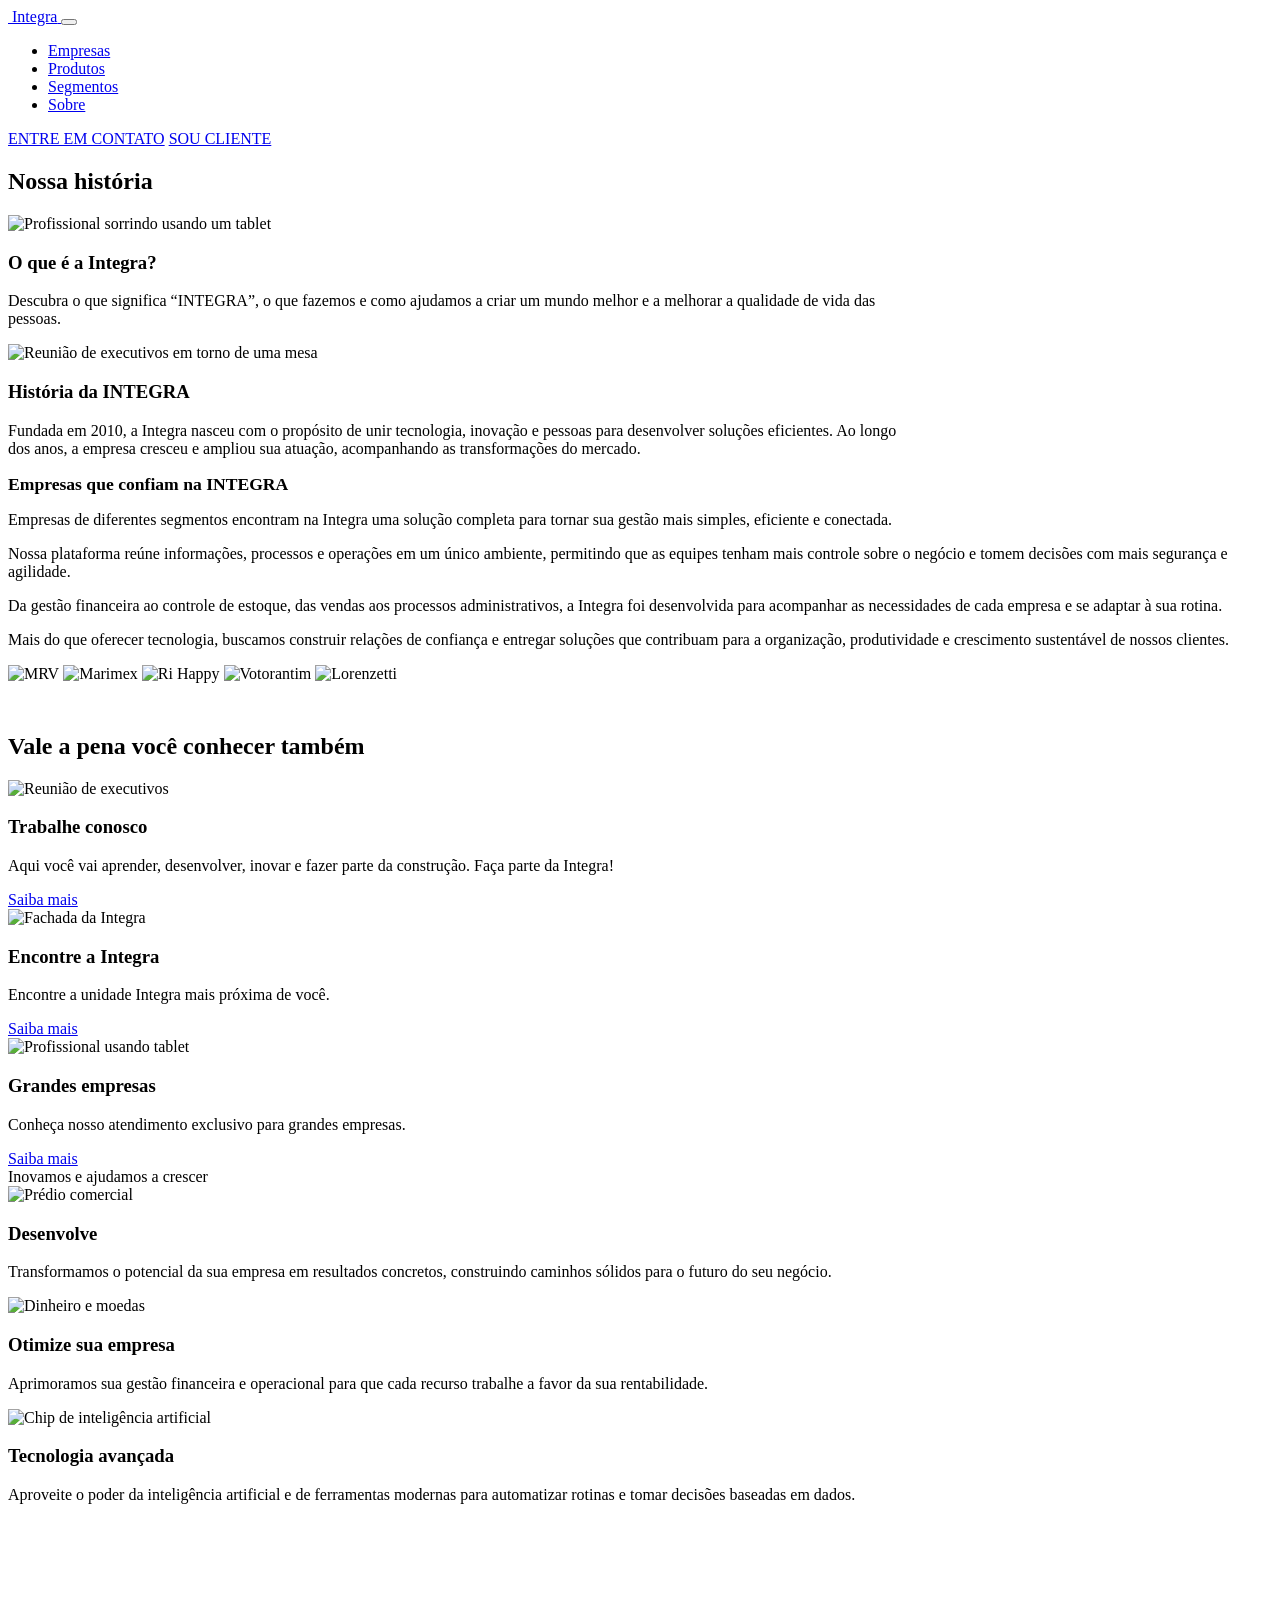
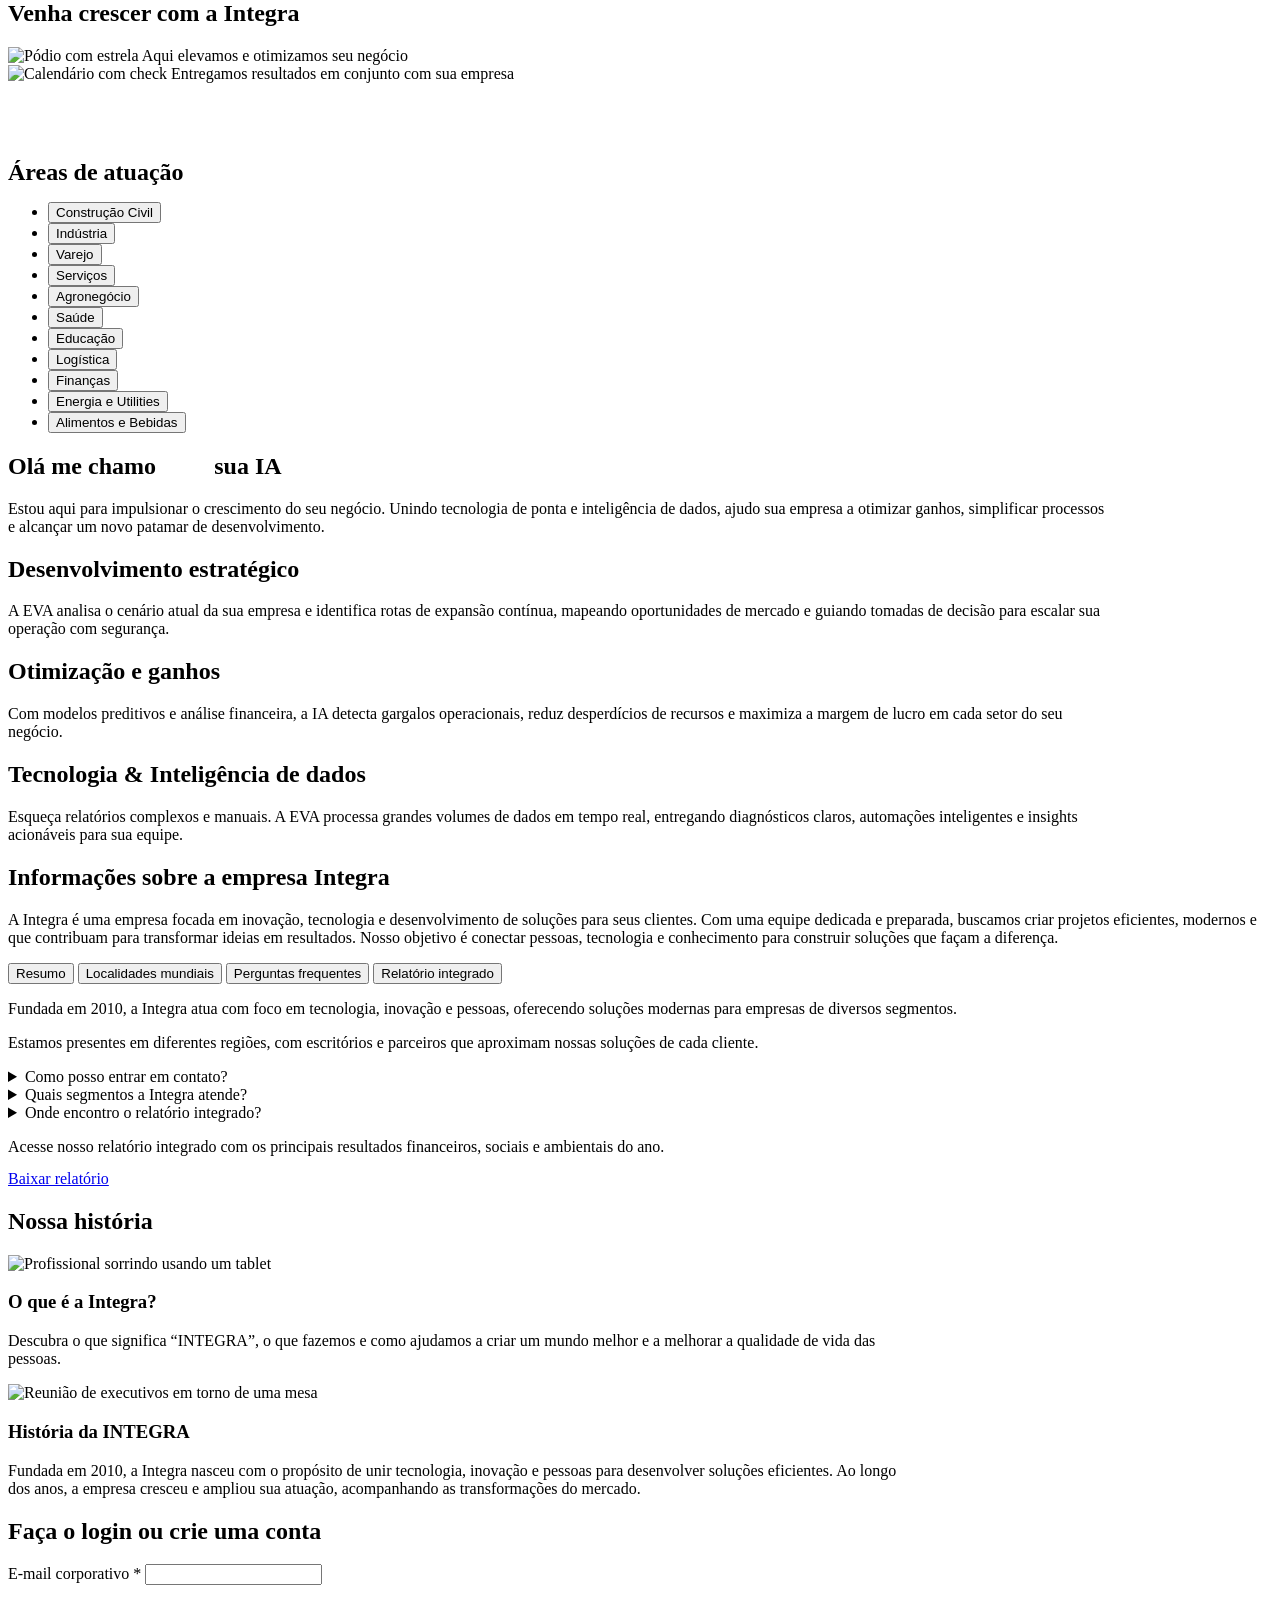
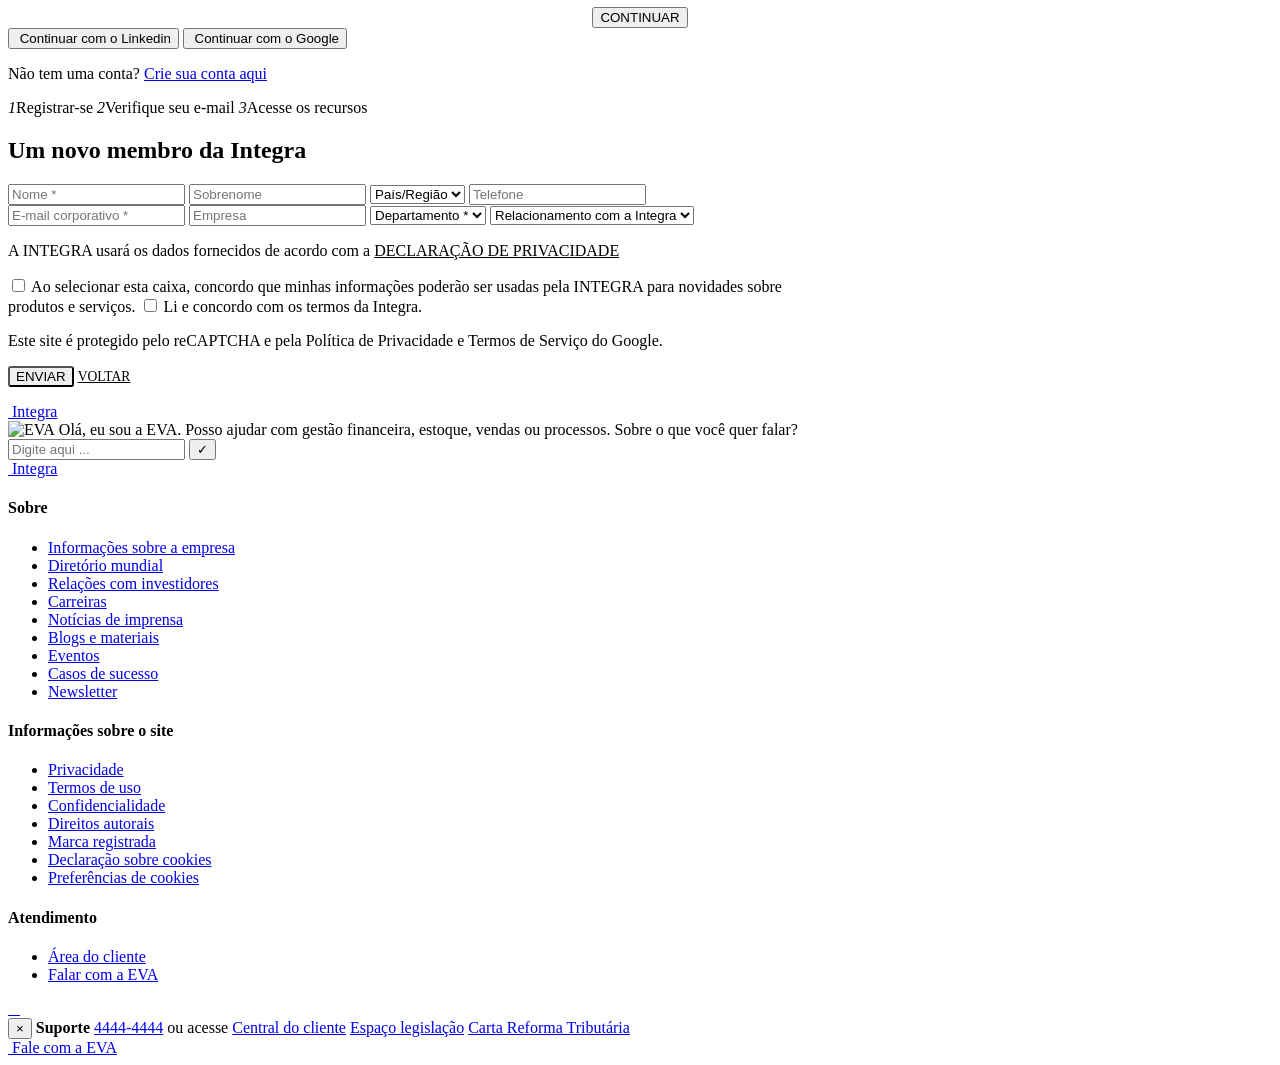
==== demo/src/main/resources/static/index.html @ f0b94332 "up project" ====
<!DOCTYPE html>
<html lang="pt-BR">
    <head>
        <meta charset="UTF-8">
        <meta name="viewport" content="width=device-width, initial-scale=1, viewport-fit=cover">
        <title>Integra</title>
        <link rel="preconnect" href="https://fonts.googleapis.com">
        <link rel="preconnect" href="https://fonts.gstatic.com" crossorigin>
        <link href="https://fonts.googleapis.com/css2?family=Manrope:wght@400;500;600;700;800&display=swap" rel="stylesheet">
        <link rel="stylesheet" href="style.css">
    </head>

    <body>
        <header class="hd">
            <div class="w">
                <a class="logo" href="#home" aria-label="Integra - início">
                    <img src="img/logbranco.png" alt="">
                    <span>Integra</span>
                </a>

                <button class="mt" id="mt" aria-label="Abrir menu" aria-expanded="false">
                    <i></i>
                    <i></i>
                    <i></i>
                </button>

                <nav class="nav" id="nav">
                    <ul>
                        <li>
                            <a href="#home">Empresas</a>
                        </li>
                        <li>
                            <a href="#home">Produtos</a>
                        </li>
                        <li>
                            <a href="#areas">Segmentos</a>
                        </li>
                        <li>
                            <a href="#empresa">Sobre</a>
                        </li>
                    </ul>

                    <div class="act">
                        <a class="btn b1" href="#cadastro">ENTRE EM CONTATO</a>
                        <a class="btn b2" href="#login">SOU CLIENTE</a>
                    </div>
                </nav>
            </div>
        </header>

        <main>
            <div id="top">
                <div style="height:64px"></div>

                <div class="hero">
                    <div class="w">
                        <div>
                            <h1>Informações sobre a empresa</h1>
                            <p>A Integra é uma empresa focada em inovação, tecnologia e desenvolvimento de soluções para seus clientes. Com uma equipe dedicada e preparada, buscamos criar projetos eficientes, modernos e que contribuam para transformar ideias em resultados. Nosso objetivo é conectar pessoas, tecnologia e conhecimento para construir soluções que façam a diferença.</p>
                        </div>

                        <img src="img/log..png" alt="Fachada do prédio da Integra">
                    </div>
                </div>
            </div>

            <section class="view" id="v-home">

                <div class="story sec">
                    <div class="w" style="width:min(900px,100% - 40px)">
                        <h2 class="s">Nossa história</h2>

                        <div class="g">
                            <article>
                                <img src="img/moca.png" alt="Profissional sorrindo usando um tablet">
                                <h3>O que é a Integra?</h3>
                                <p>Descubra o que significa “INTEGRA”, o que fazemos e como ajudamos a criar um mundo melhor e a melhorar a qualidade de vida das pessoas.</p>
                            </article>

                            <article>
                                <img src="img/homens.png" alt="Reunião de executivos em torno de uma mesa">
                                <h3>História da INTEGRA</h3>
                                <p>Fundada em 2010, a Integra nasceu com o propósito de unir tecnologia, inovação e pessoas para desenvolver soluções eficientes. Ao longo dos anos, a empresa cresceu e ampliou sua atuação, acompanhando as transformações do mercado.</p>
                            </article>
                        </div>
                    </div>
                </div>

                <div class="w sec" style="padding-bottom:30px">
                    <h2 class="s" style="font-size:1.1rem">
                        Empresas que confiam na
                        <span style="color:var(--teal);font-weight:800">INTEGRA</span>
                    </h2>

                    <div class="trust">
                        <div class="tx">
                            <p>Empresas de diferentes segmentos encontram na Integra uma solução completa para tornar sua gestão mais simples, eficiente e conectada.</p>
                            <p>Nossa plataforma reúne informações, processos e operações em um único ambiente, permitindo que as equipes tenham mais controle sobre o negócio e tomem decisões com mais segurança e agilidade.</p>
                            <p>Da gestão financeira ao controle de estoque, das vendas aos processos administrativos, a Integra foi desenvolvida para acompanhar as necessidades de cada empresa e se adaptar à sua rotina.</p>
                            <p>Mais do que oferecer tecnologia, buscamos construir relações de confiança e entregar soluções que contribuam para a organização, produtividade e crescimento sustentável de nossos clientes.</p>
                        </div>

                        <div class="logos">
                            <img src="img/mrv.png" alt="MRV">
                            <img src="img/marimex.png" alt="Marimex">
                            <img src="img/rihappy.png" alt="Ri Happy">
                            <img src="img/votorantim.png" alt="Votorantim">
                            <img src="img/lorenzetti.png" alt="Lorenzetti">
                        </div>
                    </div>
                </div>

                <div class="dark">
                    <div class="w">
                        <h2>Vale a pena você conhecer também</h2>

                        <div class="cards">
                            <div class="cd">
                                <img src="img/trabalhe.png" alt="Reunião de executivos">
                                <h3>Trabalhe conosco</h3>
                                <p>Aqui você vai aprender, desenvolver, inovar e fazer parte da construção. Faça parte da Integra!</p>
                                <a class="btn b4" href="#empresa">Saiba mais</a>
                            </div>

                            <div class="cd">
                                <img src="img/encontre.png" alt="Fachada da Integra">
                                <h3>Encontre a Integra</h3>
                                <p>Encontre a unidade Integra mais próxima de você.</p>
                                <a class="btn b4" href="#empresa">Saiba mais</a>
                            </div>

                            <div class="cd">
                                <img src="img/grandes.png" alt="Profissional usando tablet">
                                <h3>Grandes empresas</h3>
                                <p>Conheça nosso atendimento exclusivo para grandes empresas.</p>
                                <a class="btn b4" href="#cadastro">Saiba mais</a>
                            </div>
                        </div>
                    </div>
                </div>

                <div class="strip">
                    Inovamos e ajudamos a crescer
                </div>

                <div class="w f3" style="padding-bottom:60px">
                    <div>
                        <img class="ic" src="img/desenvolva.png" alt="Prédio comercial">
                        <h3>Desenvolve</h3>
                        <p>Transformamos o potencial da sua empresa em resultados concretos, construindo caminhos sólidos para o futuro do seu negócio.</p>
                    </div>

                    <div>
                        <img class="ic" src="img/otimize.png" alt="Dinheiro e moedas">
                        <h3>Otimize sua empresa</h3>
                        <p>Aprimoramos sua gestão financeira e operacional para que cada recurso trabalhe a favor da sua rentabilidade.</p>
                    </div>

                    <div>
                        <img class="ic" src="img/tecnologia.png" alt="Chip de inteligência artificial">
                        <h3>Tecnologia avançada</h3>
                        <p>Aproveite o poder da inteligência artificial e de ferramentas modernas para automatizar rotinas e tomar decisões baseadas em dados.</p>
                    </div>
                </div>

                <div class="cta">
                    <div class="w">
                        <h2 style="color:#000">Venha crescer com a Integra</h2>

                        <div class="pill">
                            <img src="img/estrela.png" alt="Pódio com estrela">
                            Aqui elevamos e otimizamos seu negócio
                        </div>

                        <div class="pill">
                            <img src="img/calendário.png" alt="Calendário com check">
                            Entregamos resultados em conjunto com sua empresa
                        </div>
                    </div>
                </div>

                <div class="w" id="areas" style="padding-top:56px;width:min(1100px,100%)">
                    <h2 class="bar d" style="margin-bottom:0">Áreas de atuação</h2>
                    <ul class="areas" id="ar"></ul>
                </div>

                <div class="w eva" style="width:min(1100px,100%)">
                    <h2 class="bar t l">Olá me chamo <b style="color:#fff">EVA</b> sua IA</h2>

                    <div class="box l">
                        <p>Estou aqui para impulsionar o crescimento do seu negócio. Unindo tecnologia de ponta e inteligência de dados, ajudo sua empresa a otimizar ganhos, simplificar processos e alcançar um novo patamar de desenvolvimento.</p>
                    </div>

                    <h2 class="bar t r">Desenvolvimento estratégico</h2>

                    <div class="box r">
                        <p>A EVA analisa o cenário atual da sua empresa e identifica rotas de expansão contínua, mapeando oportunidades de mercado e guiando tomadas de decisão para escalar sua operação com segurança.</p>
                    </div>

                    <h2 class="bar t l">Otimização e ganhos</h2>

                    <div class="box l">
                        <p>Com modelos preditivos e análise financeira, a IA detecta gargalos operacionais, reduz desperdícios de recursos e maximiza a margem de lucro em cada setor do seu negócio.</p>
                    </div>

                    <h2 class="bar t r">Tecnologia &amp; Inteligência de dados</h2>

                    <div class="box r">
                        <p>Esqueça relatórios complexos e manuais. A EVA processa grandes volumes de dados em tempo real, entregando diagnósticos claros, automações inteligentes e insights acionáveis para sua equipe.</p>
                    </div>
                </div>
            </section>

            <!-- EMPRESA -->
            <section class="view" id="v-empresa">
                <div class="about">
                    <div class="w">
                        <h2>Informações sobre a empresa Integra</h2>
                        <p>A Integra é uma empresa focada em inovação, tecnologia e desenvolvimento de soluções para seus clientes. Com uma equipe dedicada e preparada, buscamos criar projetos eficientes, modernos e que contribuam para transformar ideias em resultados. Nosso objetivo é conectar pessoas, tecnologia e conhecimento para construir soluções que façam a diferença.</p>

                        <div class="tl" role="tablist">
                            <button class="tb" role="tab" aria-selected="true" data-t="0">Resumo</button>
                            <button class="tb" role="tab" aria-selected="false" data-t="1">Localidades mundiais</button>
                            <button class="tb" role="tab" aria-selected="false" data-t="2">Perguntas frequentes</button>
                            <button class="tb" role="tab" aria-selected="false" data-t="3">Relatório integrado</button>
                        </div>

                        <div class="tp on" role="tabpanel">
                            <p>Fundada em 2010, a Integra atua com foco em tecnologia, inovação e pessoas, oferecendo soluções modernas para empresas de diversos segmentos.</p>
                        </div>

                        <div class="tp" role="tabpanel">
                            <p>Estamos presentes em diferentes regiões, com escritórios e parceiros que aproximam nossas soluções de cada cliente.</p>
                        </div>

                        <div class="tp" role="tabpanel">
                            <details>
                                <summary>Como posso entrar em contato?</summary>
                                <p>Use o botão “Entre em contato” no topo da página.</p>
                            </details>

                            <details>
                                <summary>Quais segmentos a Integra atende?</summary>
                                <p>Atendemos diversos segmentos de mercado com soluções personalizadas.</p>
                            </details>

                            <details>
                                <summary>Onde encontro o relatório integrado?</summary>
                                <p>Na aba “Relatório integrado” desta página.</p>
                            </details>
                        </div>

                        <div class="tp" role="tabpanel">
                            <p style="margin-bottom:14px">Acesse nosso relatório integrado com os principais resultados financeiros, sociais e ambientais do ano.</p>
                            <a href="#empresa" class="btn b1">Baixar relatório</a>
                        </div>
                    </div>
                </div>

                <div class="story sec">
                    <div class="w" style="width:min(900px,100% - 40px)">
                        <h2 class="s">Nossa história</h2>

                        <div class="g">
                            <article>
                                <img src="img/moca.png" alt="Profissional sorrindo usando um tablet">
                                <h3>O que é a Integra?</h3>
                                <p>Descubra o que significa “INTEGRA”, o que fazemos e como ajudamos a criar um mundo melhor e a melhorar a qualidade de vida das pessoas.</p>
                            </article>

                            <article>
                                <img src="img/homens.png" alt="Reunião de executivos em torno de uma mesa">
                                <h3>História da INTEGRA</h3>
                                <p>Fundada em 2010, a Integra nasceu com o propósito de unir tecnologia, inovação e pessoas para desenvolver soluções eficientes. Ao longo dos anos, a empresa cresceu e ampliou sua atuação, acompanhando as transformações do mercado.</p>
                            </article>
                        </div>
                    </div>
                </div>
            </section>

            <section class="view" id="v-login">
                <div class="modal">
                    <div class="lc">
                        <h1>Faça o login ou crie uma conta</h1>

                        <div class="lb">
                            <form id="lf">
                                <label for="em">E-mail corporativo *</label>
                                <input id="em" type="email" required autocomplete="email">

                                <div style="text-align:center;margin-top:22px">
                                    <button class="btn b3" type="submit">CONTINUAR</button>
                                </div>
                            </form>

                            <div>
                                <button class="so" type="button">
                                    <img src="img/linkedin.png" alt="">
                                    Continuar com o Linkedin
                                </button>

                                <button class="so" type="button">
                                    <img src="img/google.png" alt="">
                                    Continuar com o Google
                                </button>

                                <p class="sm">Não tem uma conta? <a href="#cadastro">Crie sua conta aqui</a></p>
                            </div>
                        </div>
                    </div>
                </div>
            </section>

            <section class="view" id="v-cadastro">
                <div class="modal">
                    <div class="lc" style="border-radius:12px;width:min(780px,100% - 32px)">
                        <div class="steps">
                            <span><i>1</i>Registrar-se</span>
                            <span><i>2</i>Verifique seu e-mail</span>
                            <span><i>3</i>Acesse os recursos</span>
                        </div>

                        <form class="fm" id="cf">
                            <h2>Um novo membro da Integra</h2>

                            <input placeholder="Nome *" required aria-label="Nome">
                            <input placeholder="Sobrenome" aria-label="Sobrenome">

                            <select aria-label="País/Região">
                                <option>País/Região</option>
                                <option>Brasil</option>
                                <option>Outro</option>
                            </select>

                            <input type="tel" placeholder="Telefone" aria-label="Telefone">
                            <input type="email" placeholder="E-mail corporativo *" required aria-label="E-mail corporativo">
                            <input placeholder="Empresa" aria-label="Empresa">

                            <select required aria-label="Departamento">
                                <option value="">Departamento *</option>
                                <option>Financeiro</option>
                                <option>Operações</option>
                                <option>TI</option>
                                <option>Comercial</option>
                            </select>

                            <select aria-label="Relacionamento com a Integra">
                                <option>Relacionamento com a Integra</option>
                                <option>Cliente</option>
                                <option>Parceiro</option>
                                <option>Outro</option>
                            </select>

                            <p class="full">A INTEGRA usará os dados fornecidos de acordo com a <a href="#cadastro" style="color:var(--blue)">DECLARAÇÃO DE PRIVACIDADE</a></p>

                            <label class="ck full">
                                <input type="checkbox">
                                Ao selecionar esta caixa, concordo que minhas informações poderão ser usadas pela INTEGRA para novidades sobre produtos e serviços.
                            </label>

                            <label class="ck full">
                                <input type="checkbox" required>
                                Li e concordo com os termos da Integra.
                            </label>

                            <p class="full">Este site é protegido pelo reCAPTCHA e pela Política de Privacidade e Termos de Serviço do Google.</p>

                            <div class="full">
                                <button class="btn b3" type="submit" style="border-radius:3px">ENVIAR</button>
                                <a class="btn" href="#login" style="border:1px solid var(--blue);color:var(--blue);border-radius:3px;font-size:.85rem">VOLTAR</a>
                            </div>

                            <p class="full" id="cm" role="status"></p>
                        </form>
                    </div>
                </div>
            </section>

            <section class="view" id="v-eva">
                <div class="eh">
                    <div class="w">
                        <a class="logo" href="#home">
                            <img src="img/logbranco.png" alt="">
                            <span>Integra</span>
                        </a>
                    </div>
                </div>

                <div class="w chat">
                    <div class="msgs" id="ms" aria-live="polite">
                        <div class="m">
                            <img src="img/eva.png" alt="EVA">
                            <span>Olá, eu sou a EVA. Posso ajudar com gestão financeira, estoque, vendas ou processos. Sobre o que você quer falar?</span>
                        </div>
                    </div>

                    <form class="cf" id="chf">
                        <input id="ci" placeholder="Digite aqui ..." aria-label="Mensagem para a EVA" autocomplete="off">
                        <button aria-label="Enviar">✓</button>
                    </form>
                </div>
            </section>
        </main>

        <footer class="ft" id="ft">
            <div class="w">
                <a class="logo" href="#home" aria-label="Integra - início">
                    <img src="img/logbranco.png" alt="">
                    <span>Integra</span>
                </a>

                <div>
                    <h4>Sobre</h4>
                    <ul>
                        <li><a href="#empresa">Informações sobre a empresa</a></li>
                        <li><a href="#empresa">Diretório mundial</a></li>
                        <li><a href="#empresa">Relações com investidores</a></li>
                        <li><a href="#empresa">Carreiras</a></li>
                        <li><a href="#empresa">Notícias de imprensa</a></li>
                        <li><a href="#empresa">Blogs e materiais</a></li>
                        <li><a href="#empresa">Eventos</a></li>
                        <li><a href="#empresa">Casos de sucesso</a></li>
                        <li><a href="#empresa">Newsletter</a></li>
                    </ul>
                </div>

                <div>
                    <h4>Informações sobre o site</h4>
                    <ul>
                        <li><a href="#home">Privacidade</a></li>
                        <li><a href="#home">Termos de uso</a></li>
                        <li><a href="#home">Confidencialidade</a></li>
                        <li><a href="#home">Direitos autorais</a></li>
                        <li><a href="#home">Marca registrada</a></li>
                        <li><a href="#home">Declaração sobre cookies</a></li>
                        <li><a href="#home">Preferências de cookies</a></li>
                    </ul>
                </div>

                <div>
                    <h4>Atendimento</h4>
                    <ul>
                        <li><a href="#login">Área do cliente</a></li>
                        <li><a href="#eva">Falar com a EVA</a></li>
                    </ul>
                </div>

                <div class="so2">
                    <a href="#home" aria-label="LinkedIn">
                        <img src="img/linkedin.png" alt="">
                    </a>
                    <a href="#home" aria-label="Instagram">
                        <img src="img/instagram.png" alt="">
                    </a>
                    <a href="#home" aria-label="YouTube">
                        <img src="img/youtube.png" alt="">
                    </a>
                    <a href="#home" aria-label="X">
                        <img src="img/x.png" alt="">
                    </a>
                </div>
            </div>
        </footer>

        <aside class="av" id="av" aria-label="Suporte">
            <button id="avx" aria-label="Fechar aviso">&times;</button>
            <strong>Suporte</strong>
            <a href="tel:44444444">4444-4444</a>
            <span>ou</span>
            <span>acesse</span>
            <a href="#home">Central do cliente</a>
            <a href="#home">Espaço legislação</a>
            <a href="#home">Carta Reforma Tributária</a>
        </aside>

        <a class="fab" id="fab" href="#eva">
            <img src="img/eva.png" alt="">
            Fale com a EVA
        </a>

        <script src="script.js"></script>
    </body>
</html>
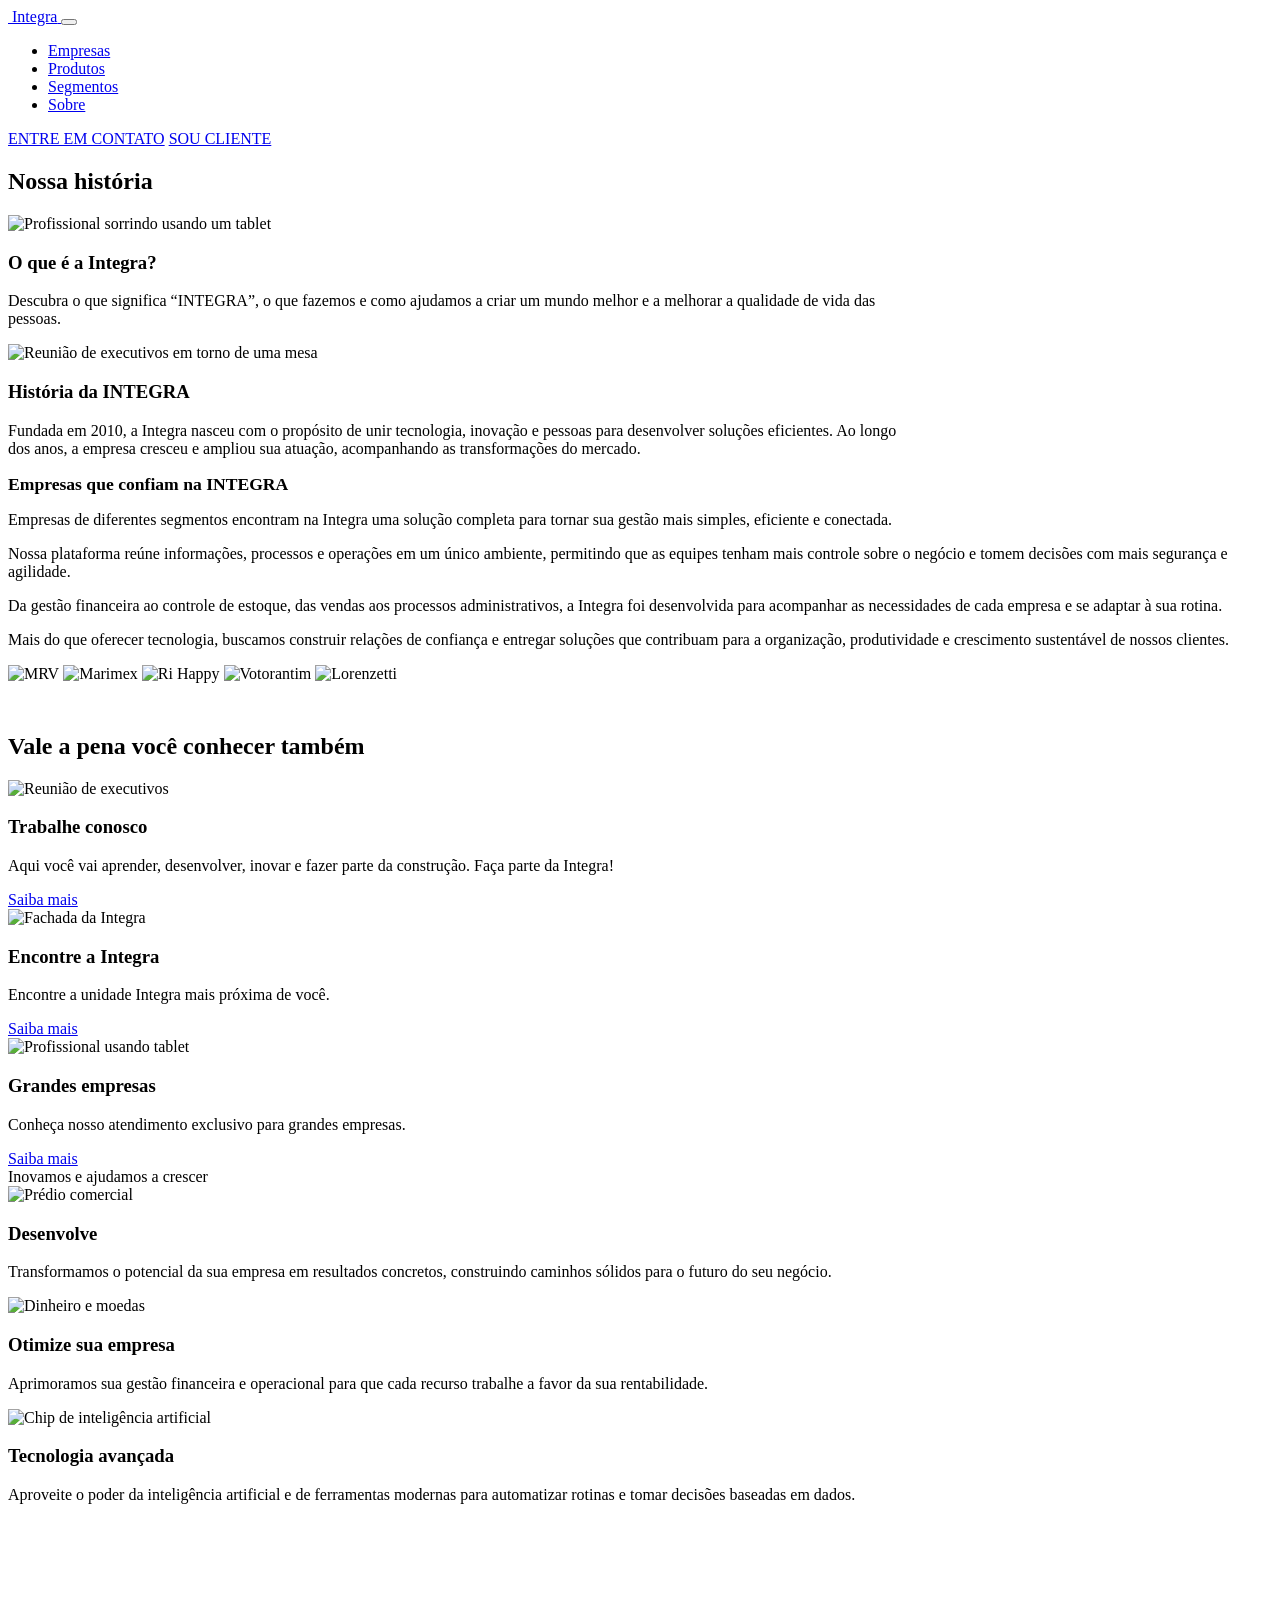
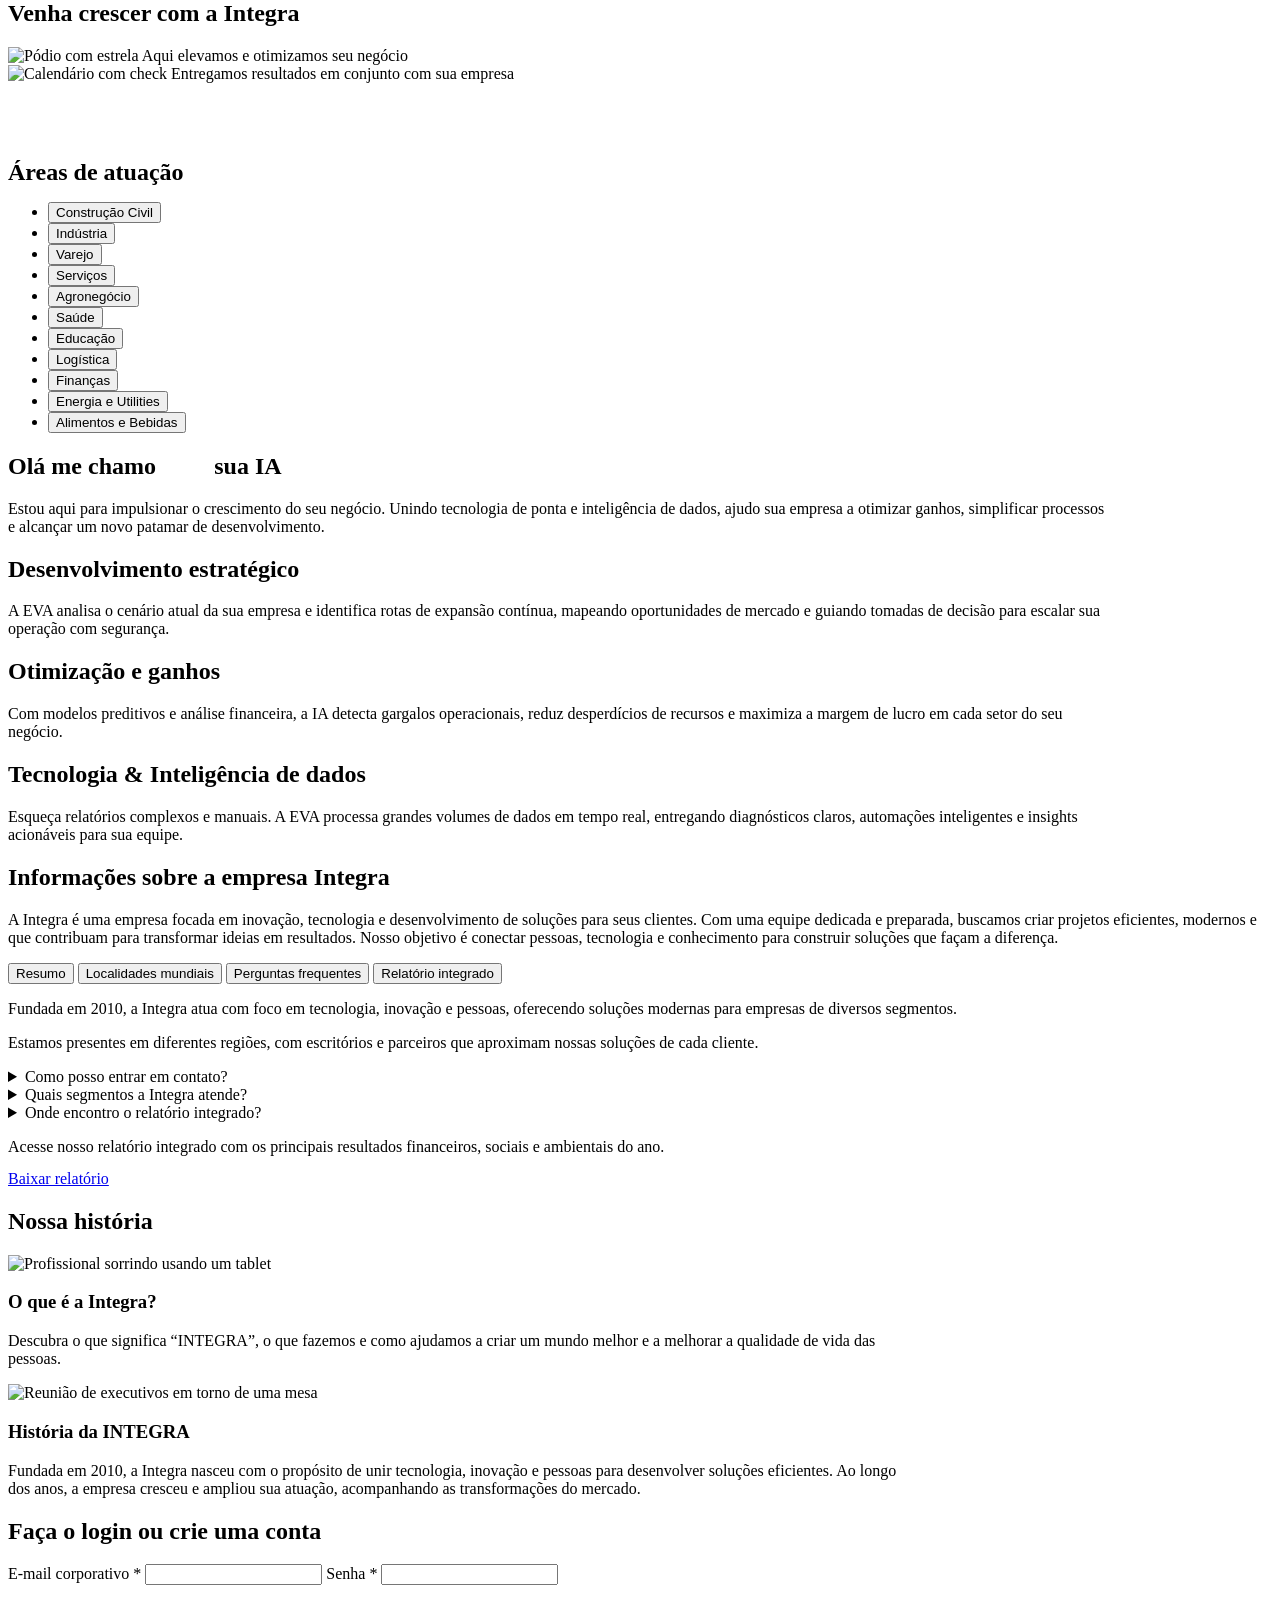
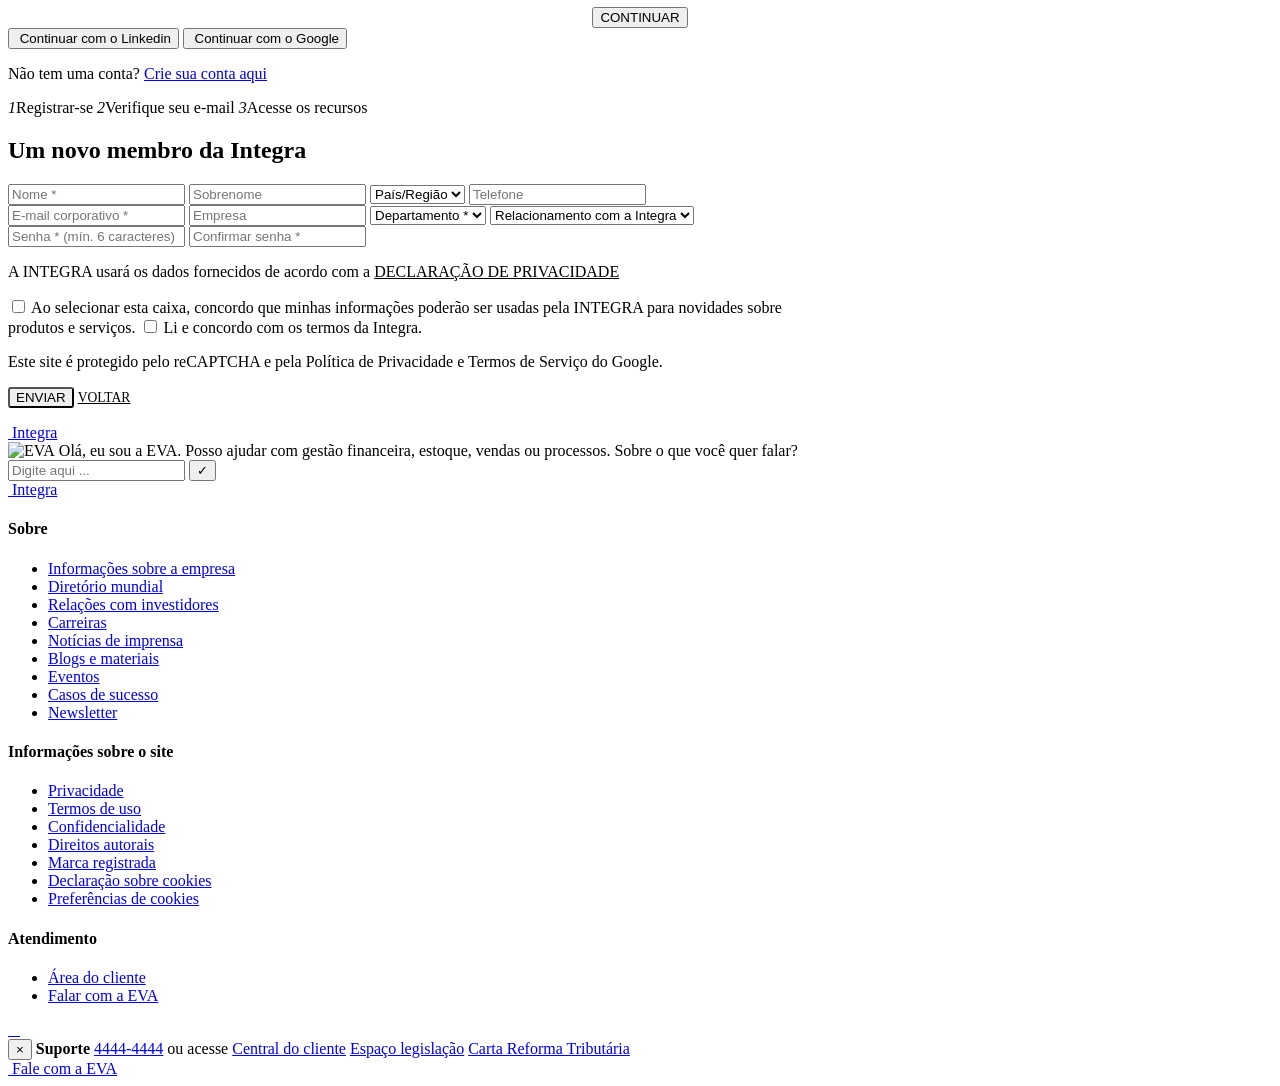
==== commit 483afd49: "up updates" ====
--- a/demo/src/main/resources/static/index.html
+++ b/demo/src/main/resources/static/index.html
@@ -65,8 +65,10 @@
                 </div>
             </div>
 
+            <!-- HOME -->
             <section class="view" id="v-home">
 
+                <!-- NOSSA HISTÓRIA (logo após as informações sobre a empresa) -->
                 <div class="story sec">
                     <div class="w" style="width:min(900px,100% - 40px)">
                         <h2 class="s">Nossa história</h2>
@@ -279,6 +281,7 @@
                 </div>
             </section>
 
+            <!-- LOGIN -->
             <section class="view" id="v-login">
                 <div class="modal">
                     <div class="lc">
@@ -288,6 +291,9 @@
                             <form id="lf">
                                 <label for="em">E-mail corporativo *</label>
                                 <input id="em" type="email" required autocomplete="email">
+
+                                <label for="ls" style="margin-top:18px">Senha *</label>
+                                <input id="ls" type="password" required autocomplete="current-password">
 
                                 <div style="text-align:center;margin-top:22px">
                                     <button class="btn b3" type="submit">CONTINUAR</button>
@@ -312,6 +318,7 @@
                 </div>
             </section>
 
+            <!-- CADASTRO -->
             <section class="view" id="v-cadastro">
                 <div class="modal">
                     <div class="lc" style="border-radius:12px;width:min(780px,100% - 32px)">
@@ -324,20 +331,20 @@
                         <form class="fm" id="cf">
                             <h2>Um novo membro da Integra</h2>
 
-                            <input placeholder="Nome *" required aria-label="Nome">
-                            <input placeholder="Sobrenome" aria-label="Sobrenome">
-
-                            <select aria-label="País/Região">
-                                <option>País/Região</option>
+                            <input name="nome" placeholder="Nome *" required aria-label="Nome">
+                            <input name="sobrenome" placeholder="Sobrenome" aria-label="Sobrenome">
+
+                            <select name="pais" aria-label="País/Região">
+                                <option value="">País/Região</option>
                                 <option>Brasil</option>
                                 <option>Outro</option>
                             </select>
 
-                            <input type="tel" placeholder="Telefone" aria-label="Telefone">
-                            <input type="email" placeholder="E-mail corporativo *" required aria-label="E-mail corporativo">
-                            <input placeholder="Empresa" aria-label="Empresa">
-
-                            <select required aria-label="Departamento">
+                            <input name="telefone" type="tel" placeholder="Telefone" aria-label="Telefone">
+                            <input name="email" type="email" placeholder="E-mail corporativo *" required aria-label="E-mail corporativo" autocomplete="email">
+                            <input name="empresa" placeholder="Empresa" aria-label="Empresa">
+
+                            <select name="departamento" required aria-label="Departamento">
                                 <option value="">Departamento *</option>
                                 <option>Financeiro</option>
                                 <option>Operações</option>
@@ -345,13 +352,16 @@
                                 <option>Comercial</option>
                             </select>
 
-                            <select aria-label="Relacionamento com a Integra">
-                                <option>Relacionamento com a Integra</option>
+                            <select name="relacionamento" aria-label="Relacionamento com a Integra">
+                                <option value="">Relacionamento com a Integra</option>
                                 <option>Cliente</option>
                                 <option>Parceiro</option>
                                 <option>Outro</option>
                             </select>
 
+                            <input name="senha" type="password" placeholder="Senha * (mín. 6 caracteres)" required minlength="6" autocomplete="new-password" aria-label="Senha">
+                            <input name="confirmar" type="password" placeholder="Confirmar senha *" required minlength="6" autocomplete="new-password" aria-label="Confirmar senha">
+
                             <p class="full">A INTEGRA usará os dados fornecidos de acordo com a <a href="#cadastro" style="color:var(--blue)">DECLARAÇÃO DE PRIVACIDADE</a></p>
 
                             <label class="ck full">
@@ -377,6 +387,7 @@
                 </div>
             </section>
 
+            <!-- EVA CHAT -->
             <section class="view" id="v-eva">
                 <div class="eh">
                     <div class="w">
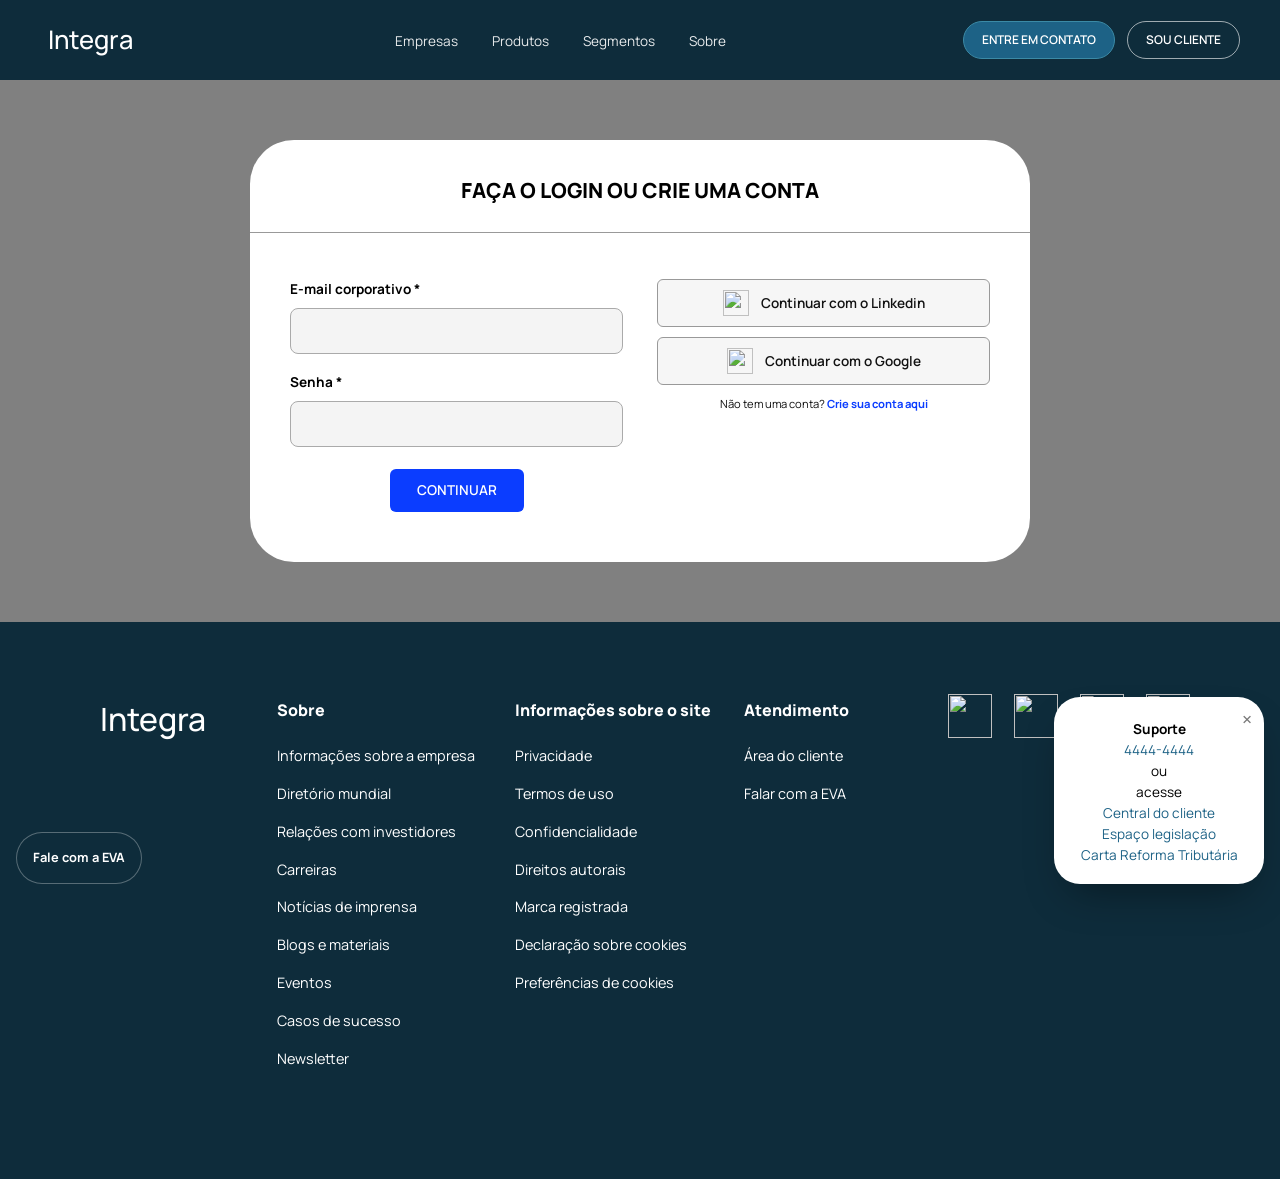
==== commit ae5d1f20: "up EVA" ====
--- a/demo/src/main/resources/static/index.html
+++ b/demo/src/main/resources/static/index.html
@@ -406,6 +406,8 @@
                         </div>
                     </div>
 
+                    <div class="chips" id="chips" aria-label="Atalhos"></div>
+
                     <form class="cf" id="chf">
                         <input id="ci" placeholder="Digite aqui ..." aria-label="Mensagem para a EVA" autocomplete="off">
                         <button aria-label="Enviar">✓</button>
--- a/demo/src/main/resources/static/style.css
+++ b/demo/src/main/resources/static/style.css
@@ -0,0 +1,85 @@
+:root{--navy:#0e2c3b;--teal:#1d6286;--cyan:#1ea7fd;--blue:#0b3dff;--ink:#0e2c3b;--mut:#3a4f5b;--line:#d9dee2;--bg:#fff;--card:#f6f8fa;color-scheme:light}
+@media(prefers-color-scheme:light){:root:not([data-theme=light]){--bg:#0a1b24;--ink:#e8f0f4;--mut:#a9bcc6;--line:#27404e;--card:#10293a}}
+*{box-sizing:border-box;margin:0;padding:0}html{scroll-behavior:smooth;scroll-padding-top:env(safe-area-inset-top,0px)}
+body{font-family:Manrope,system-ui,sans-serif;background:var(--bg);color:var(--ink);line-height:1.55;padding-top:env(safe-area-inset-top,0px);padding-bottom:env(safe-area-inset-bottom,0px)}
+a{color:inherit;text-decoration:none}ul{list-style:none}button{font:inherit;cursor:pointer}
+:focus-visible{outline:3px solid var(--cyan);outline-offset:2px}
+.w{width:min(1100px,100% - 40px);margin-inline:auto}
+.hd{background:var(--navy);color:#fff;position:sticky;top:0;z-index:50}
+.hd .w{display:flex;align-items:center;gap:24px;min-height:80px;width:min(1200px,100% - 40px)}
+.logo{display:flex;align-items:center;gap:8px;font-size:1.6rem;font-weight:500;color:#fff}.logo img{height:46px}
+.nav{display:flex;flex:1;align-items:center;justify-content:space-between}
+.nav ul{display:flex;gap:34px;margin:0 auto}.nav ul a{font-size:.85rem;opacity:.9}.nav ul a:hover{text-decoration:underline;text-underline-offset:6px}
+.act{display:flex;gap:12px;align-items:center}
+.btn{display:inline-flex;align-items:center;gap:6px;border:1px solid transparent;border-radius:999px;padding:9px 18px;font-size:.75rem;font-weight:600;transition:background .2s,transform .15s}
+.btn:hover{transform:translateY(-1px)}.b1{background:var(--teal);color:#fff;border-color:#3b8aa6}.b2{background:none;color:#fff;border-color:rgba(255,255,255,.6)}.b2:hover{background:rgba(255,255,255,.1)}
+.b3{background:var(--blue);color:#fff;border-radius:6px;padding:10px 26px;font-size:.85rem}.b4{background:#fff;color:var(--navy);padding:10px 30px;font-size:.8rem}
+.mt{display:none;margin-left:auto;background:none;border:0;width:40px;height:40px;flex-direction:column;justify-content:center;gap:6px}.mt i{display:block;height:2px;background:#fff}
+.view{display:none}.view.on{display:block}
+.bar{display:block;width:fit-content;max-width:100%;padding:10px 28px;font-weight:700;font-size:clamp(1.1rem,2.2vw,1.6rem);color:#fff}
+.bar.d{background:var(--navy);border-radius:0 16px 16px 0}.bar.t{background:var(--teal);text-transform:uppercase}.bar.l{border-radius:0 16px 16px 0}.bar.r{border-radius:16px 0 0 16px;margin-left:auto}.bar b{color:#fff;font-weight:800}
+.box{width:min(62%,640px);margin:26px 0 64px;padding:34px 30px;background:var(--navy);color:#fff;font-weight:600}
+.box.l{border-radius:0 28px 28px 0}.box.r{border-radius:28px 0 0 28px;margin-left:auto;text-align:right}
+.sec{padding:64px 0}.sec h2.s{font-size:1.3rem;font-weight:700;margin-bottom:22px}
+.trust{display:grid;grid-template-columns:minmax(260px,.85fr) 1.15fr;gap:32px;align-items:start}
+.logos{background:#fff;display:grid;grid-template-columns:1fr 1fr;gap:30px 40px;align-items:center;justify-items:center;padding:24px 24px 64px}
+.logos img{display:block;width:100%;max-width:210px;height:auto}.logos img:nth-child(even){transform:translateY(46px)}
+.trust .tx{background:var(--navy);color:#fff;border-radius:32px;padding:32px 28px;font-size:.78rem;font-weight:600;display:grid;gap:14px}
+.dark{background:var(--navy);color:#fff;padding:64px 0}.dark h2{text-align:center;font-size:1.1rem;font-weight:600;text-transform:uppercase;margin-bottom:36px}
+.cards{display:grid;grid-template-columns:repeat(3,1fr);gap:28px}
+.cd{border:1px solid rgba(255,255,255,.6);border-radius:6px;overflow:hidden;text-align:center;padding-bottom:22px}.cd img{width:100%;aspect-ratio:16/9;object-fit:cover;display:block}
+.cd h3{margin:16px 0 8px;font-size:1rem;font-weight:600}.cd p{font-size:.75rem;padding:0 22px;margin-bottom:16px;min-height:3.2em}
+.strip{background:var(--teal);color:#fff;text-align:center;border-radius:6px;padding:12px;font-size:clamp(1.4rem,3vw,2rem);font-weight:700;width:min(1000px,100% - 40px);margin:64px auto 40px}
+.f3{display:grid;grid-template-columns:repeat(3,1fr);gap:28px;text-align:center}.f3 h3{font-size:1.3rem;font-weight:800;text-transform:uppercase;margin:12px 0 10px}.f3 p{font-size:.8rem;color:var(--mut);max-width:240px;margin:auto}
+.ic{display:block;width:auto;height:150px;max-width:100%;object-fit:contain;margin:auto}
+.cta{background:var(--teal);color:#fff;padding:48px 0}.cta h2{text-align:center;font-size:1.5rem;font-weight:800;text-transform:uppercase;margin-bottom:36px}
+.pill{background:#fff;color:var(--navy);border-radius:28px 0 0 28px;display:flex;align-items:center;gap:30px;padding:20px 30px;font-weight:800;font-size:.9rem;text-transform:uppercase;margin:0 0 20px 24px}
+.pill img{height:76px;width:auto;max-width:90px;object-fit:contain;flex:none}
+.areas{display:grid;grid-template-columns:repeat(6,1fr);gap:24px 16px;padding:40px 24px 0;list-style:none}
+.areas li{grid-column:span 2}.areas li.dn{margin-top:36px}.areas li.a{grid-column:2/span 2}.areas li.b{grid-column:4/span 2}
+.ar{display:flex;flex-direction:column;align-items:center;gap:8px;width:100%;background:none;border:3px solid transparent;padding:10px;color:var(--ink);font-size:.8rem;font-weight:600}
+.ar:hover{border-color:rgba(30,167,253,.4)}.ar[aria-pressed=true]{border-color:var(--cyan)}.ar img{display:block;width:100%;max-width:150px;height:auto}
+.eva{padding:40px 0 80px}
+.hero{background:var(--navy);color:#fff;margin-top:0}.hero .w{width:min(900px,100% - 40px);display:flex;align-items:center;justify-content:space-between;gap:40px;padding:36px 0}
+.hero h1{font-size:1.4rem;margin-bottom:12px}.hero p{max-width:330px;font-size:.85rem;opacity:.92}
+.hero img{width:200px;height:200px;border-radius:50%;object-fit:cover;flex:none}
+.about{padding:70px 0 20px}.about h2{font-size:1.3rem;margin-bottom:16px}.about>.w>p{max-width:600px;font-size:.9rem;color:var(--mut);margin-bottom:36px}
+.tl{display:flex;gap:32px;border-bottom:1px solid var(--line);overflow-x:auto}.tb{background:none;border:0;border-bottom:3px solid transparent;margin-bottom:-1px;padding:0 0 12px;font-weight:700;font-size:.9rem;color:var(--ink);opacity:.75;white-space:nowrap}
+.tb[aria-selected=true]{border-color:var(--teal);opacity:1}
+.tp{display:none;padding:28px 0 4px;max-width:640px;color:var(--mut);font-size:.9rem}.tp.on{display:block}
+.tp details{border-bottom:1px solid var(--line);padding:12px 0}.tp summary{cursor:pointer;font-weight:600;color:var(--ink)}.tp details p{margin-top:8px}
+.story .g{display:grid;grid-template-columns:1fr 1fr;gap:60px;margin-top:28px}.story img{width:100%;aspect-ratio:142/87;object-fit:cover;border-radius:6px;margin-bottom:16px;display:block}
+.story h3{font-size:.95rem;margin-bottom:8px}.story p{font-size:.8rem;color:var(--mut);max-width:340px}
+.modal{display:grid;place-items:center;padding:60px 0;background:#808080}
+.lc{background:#fff;color:#000;border-radius:44px;width:min(780px,100% - 32px);overflow:hidden}
+.lc h1{text-align:center;padding:34px 20px 26px;border-bottom:1px solid #999;font-size:1.3rem;font-weight:800;text-transform:uppercase}
+.lb{display:grid;grid-template-columns:1fr 1fr;gap:34px;padding:46px 40px 50px;align-items:start}
+label{font-weight:700;font-size:.85rem;display:block;margin-bottom:8px}
+input,select{width:100%;height:46px;border:1px solid #aaa;border-radius:8px;padding:0 14px;font:inherit;font-size:.9rem;background:#f4f4f4;color:#111}
+.so{display:flex;align-items:center;gap:12px;width:100%;border:1px solid #999;border-radius:6px;background:#f6f6f6;padding:10px 14px;font-weight:600;font-size:.85rem;margin-bottom:10px;color:#111;justify-content:center}
+.so b{display:grid;place-items:center;width:28px;height:28px;border-radius:4px;color:#fff;background:#0a66c2;font-size:.8rem}
+.so img{width:26px;height:26px;flex:none}
+.sm{font-size:.7rem;text-align:center;color:#111}.sm a{color:var(--blue);font-weight:700}
+.steps{display:flex;justify-content:space-around;padding:22px 20px;border-bottom:1px solid #999;font-weight:800;font-size:.8rem;text-transform:uppercase;flex-wrap:wrap;gap:10px;color:#111}
+.steps i{display:inline-grid;place-items:center;width:30px;height:30px;border-radius:50%;background:#d9d9d9;font-style:normal;margin-right:12px}
+.fm{padding:30px 40px 40px;display:grid;grid-template-columns:1fr 1fr;gap:24px 30px;color:#111}.fm h2{grid-column:1/-1;font-size:.9rem;text-transform:uppercase}.fm .full{grid-column:1/-1;font-size:.75rem;font-weight:600}
+.ck{display:flex;gap:14px;align-items:flex-start}.ck input{width:30px;height:30px;flex:none}
+.eh{background:var(--navy)}.eh .w{min-height:70px;display:flex;align-items:center}
+.chat{min-height:calc(100vh - 150px);display:flex;flex-direction:column;padding:28px 0 20px}
+.msgs{flex:1;display:flex;flex-direction:column;gap:14px;padding-bottom:24px}.m{display:flex;gap:12px;align-items:flex-start;max-width:640px}.m img{height:62px;flex:none}
+.m span{background:var(--card);border:1px solid var(--line);border-radius:16px;padding:12px 16px;font-size:.9rem}.m.u{align-self:flex-end}.m.u span{background:var(--teal);color:#fff;border:0}
+.cf{display:flex;gap:10px;background:#d9d9d9;border-radius:999px;padding:4px 4px 4px 22px;width:min(640px,100%);margin:auto}.cf input{background:none;border:0;height:40px;color:#111}.cf button{width:40px;height:40px;border-radius:50%;border:0;background:var(--blue);color:#fff;font-size:1.1rem;flex:none}
+.ft{background:var(--navy);color:#fff;padding:76px 0 96px}.ft .w{display:grid;grid-template-columns:.9fr 1.2fr 1.15fr 1fr auto;gap:32px;align-items:start;width:min(1100px,100% - 40px)}
+.ft .logo{font-size:2rem;gap:10px;margin-top:-12px}.ft .logo img{height:66px}
+.ft h4{font-size:1rem;font-weight:800;margin-bottom:20px}.ft li{margin-bottom:13px}.ft li a{font-size:.9rem;font-weight:400;opacity:1}.ft li a:hover{text-decoration:underline}
+.so2{display:flex;gap:22px;margin-top:-4px}.so2 a{display:block;width:44px;height:44px;transition:transform .25s}.so2 a:hover{transform:translateY(-3px)}.so2 img{display:block;width:100%;height:100%;object-fit:contain}
+.av{position:fixed;right:max(16px,env(safe-area-inset-right,0px));bottom:max(16px,env(safe-area-inset-bottom,0px));z-index:60;width:210px;background:#fff;color:#000;border-radius:26px;padding:22px 16px 18px;text-align:center;box-shadow:0 20px 44px -16px rgba(0,0,0,.45);display:none;flex-direction:column;font-size:.85rem}
+.av.on{display:flex;animation:up .6s cubic-bezier(.22,1,.36,1)}@keyframes up{from{opacity:0;transform:translateY(30px)}}
+.av a{color:var(--teal)}.av a:hover{text-decoration:underline}.av button{position:absolute;top:6px;right:12px;border:0;background:none;font-size:1.3rem;color:#777}
+.fab{position:fixed;left:max(16px,env(safe-area-inset-left,0px));bottom:max(16px,env(safe-area-inset-bottom,0px));z-index:60;display:flex;align-items:center;gap:8px;background:var(--navy);color:#fff;border-radius:999px;padding:8px 16px 8px 8px;font-weight:700;font-size:.8rem;border:1px solid rgba(255,255,255,.3)}.fab img{height:34px}
+@media(max-width:960px){.mt{display:flex}.nav{display:none;position:absolute;top:100%;left:0;right:0;background:var(--navy);flex-direction:column;align-items:stretch;gap:18px;padding:22px}.nav.o{display:flex}.nav ul{flex-direction:column;gap:14px;margin:0}.ft .w{grid-template-columns:1fr 1fr}.trust{grid-template-columns:1fr}}
+.chips{display:flex;flex-wrap:wrap;justify-content:center;gap:8px;width:min(640px,100%);margin:0 auto 14px}.chips:empty{display:none}
+.chips button{border:1.5px solid var(--teal);background:#fff;color:var(--navy);border-radius:999px;padding:7px 14px;font:inherit;font-size:.8rem;font-weight:600;cursor:pointer}
+.chips button:hover{background:var(--navy);color:#fff;border-color:var(--navy)}.chips button:focus-visible{outline:3px solid var(--cyan);outline-offset:2px}
+@media(max-width:720px){.areas{grid-template-columns:1fr 1fr;padding-inline:12px}.areas li,.areas li.a,.areas li.b{grid-column:auto}.areas li.dn{margin-top:0}.box{width:92%;margin-bottom:44px}.cards,.f3,.story .g,.lb,.fm{grid-template-columns:1fr}.hero .w{flex-direction:column-reverse;align-items:flex-start}.ft .w{grid-template-columns:1fr}.pill{margin-left:0;gap:16px}.av{width:180px}}
+@media(prefers-reduced-motion:reduce){*{animation:none!important;transition:none!important}}
